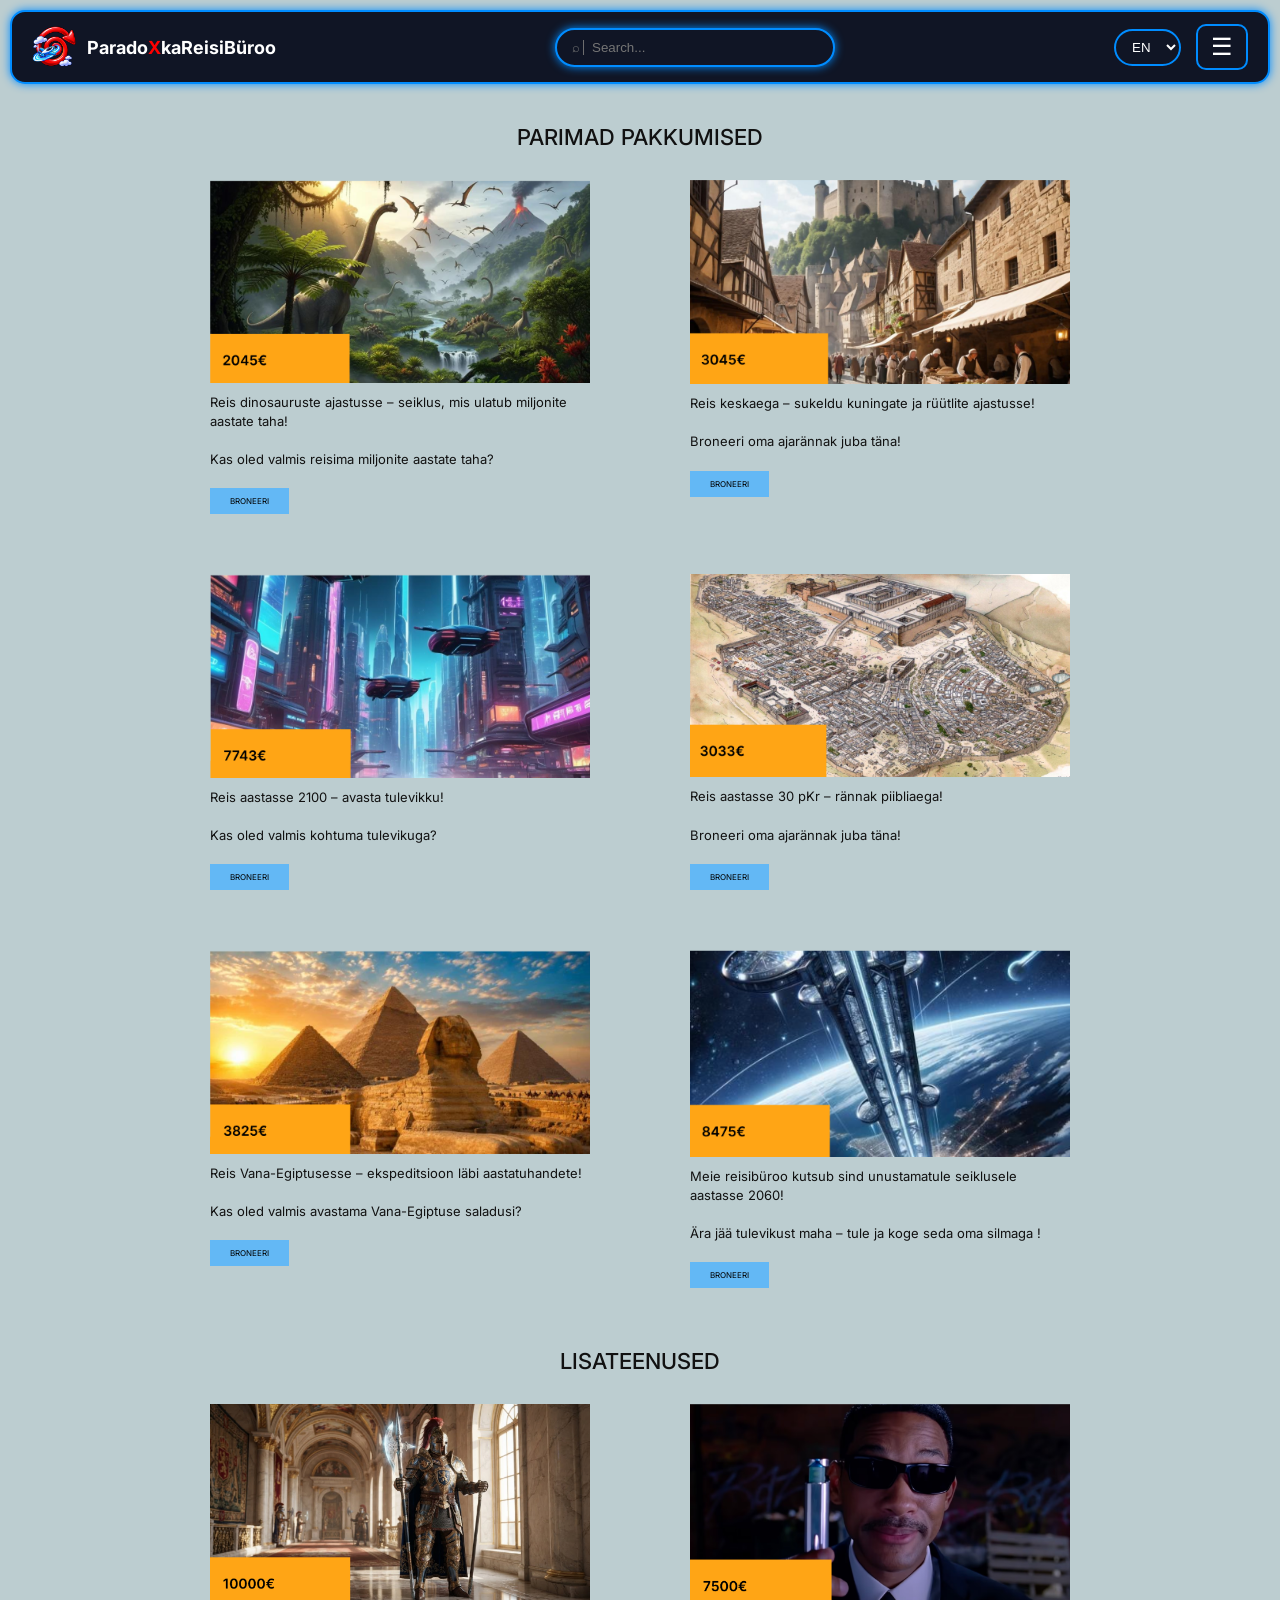
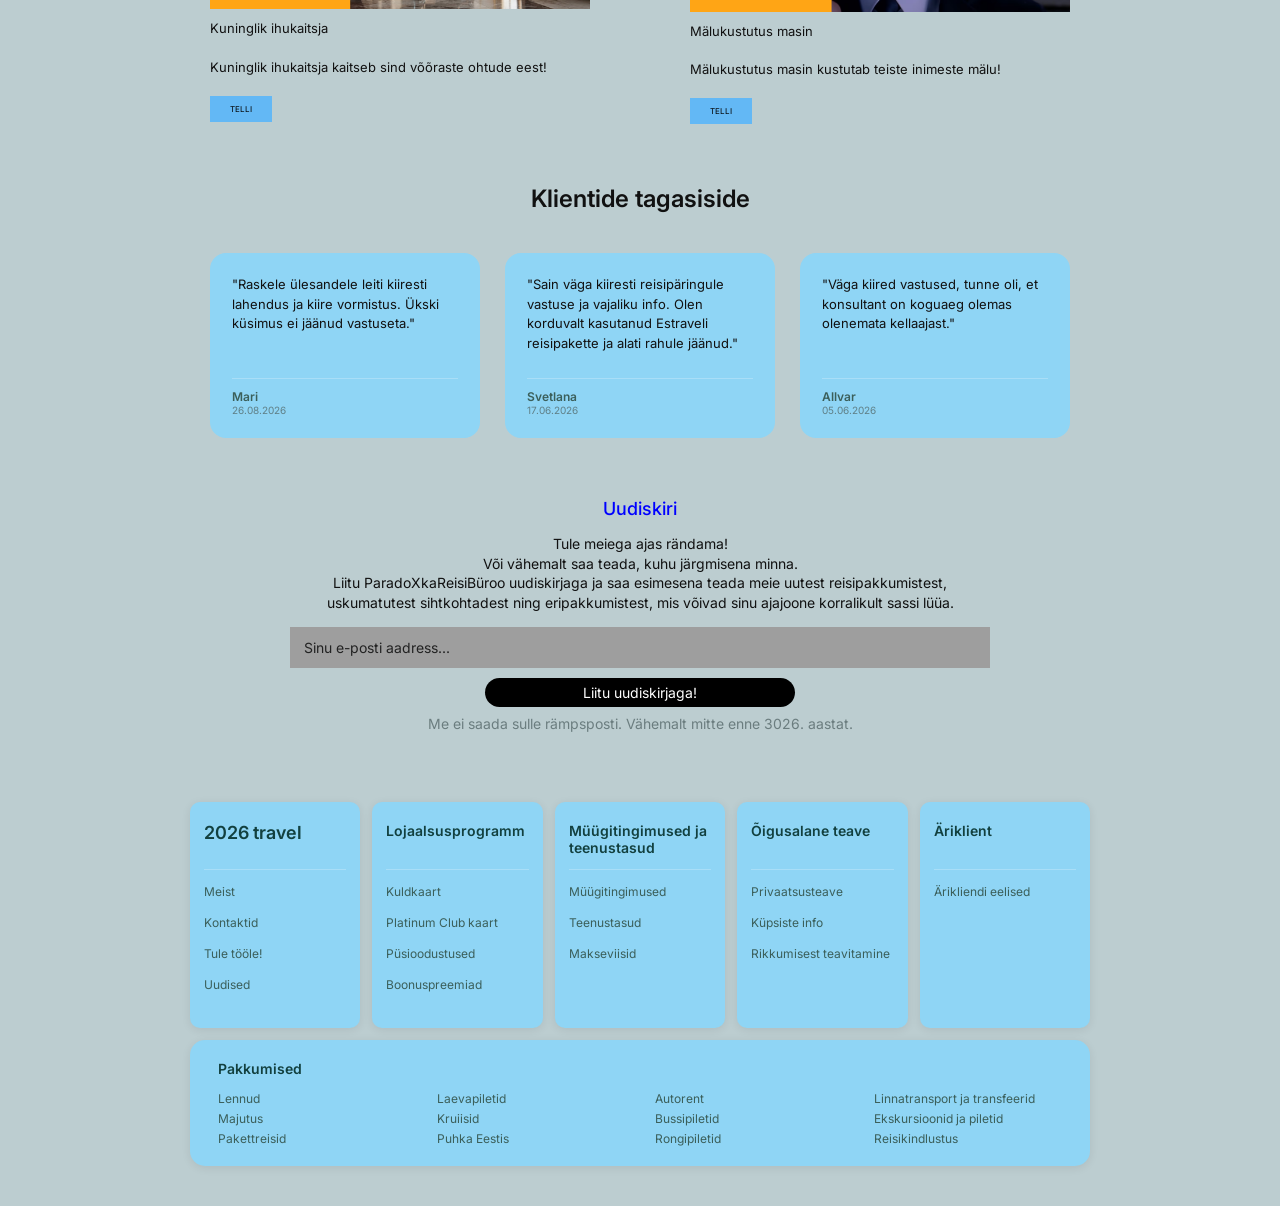
==== front-page.html @ 6d788abe "Name changes" ====
<!DOCTYPE html>
<html lang="et">
<head>
  <meta charset="UTF-8">
  <meta name="viewport" content="width=device-width, initial-scale=1.0">
  <title>ParadoXkaReisiBüroo</title>
  <link rel="preconnect" href="https://fonts.googleapis.com">
  <link href="https://fonts.googleapis.com/css2?family=Inter:wght@400;500;600&display=swap" rel="stylesheet">
  <link rel="stylesheet" href="style.css">
</head>
<body>
  <nav class="navbar">

    <div class="logo">
      <img src="IMG/logo.png" alt="Logo">
      <h3>Parado</h3>
      <h3 class="X">X</h3>
      <h3>kaReisiBüroo</h3>
    </div>

    <div class="search">
      <input type="text" id="search-input" placeholder="⌕│ Search...">
    </div>

    <div class="parem">
      <select class="keelenupp">
        <option value="en">EN</option>
        <option value="et">ET</option>
      </select>

      <button class="menu" id="menu-button">☰</button>
    </div>

    <div class="menu-list" id="menu-list">
      <a href="#pakkumised">Pakkumised</a>
      <a href="#lisateenused">Lisateenused</a>
      <a href="#tagasiside">Tagasiside</a>
      <a href="#uudiskiri">Uudiskiri</a>
    </div>

  </nav>

  <section class="offers" id="pakkumised">
    <h2 class="offers-title">PARIMAD PAKKUMISED</h2>
    <div class="offers-grid" id="offers-grid"></div>
  </section>

  <section class="offers" id="lisateenused">
    <h2 class="offers-title">LISATEENUSED</h2>
    <div class="offers-grid" id="services-grid"></div>
  </section>

  <section class="feedback" id="tagasiside">
    <h2 class="feedback-title">Klientide tagasiside</h2>
    <div class="feedback-grid" id="feedback-grid"></div>
  </section>

  <section class="newsletter" id="uudiskiri">
    <h2 class="newsletter-title">Uudiskiri</h2>
    <p class="newsletter-text">
      Tule meiega ajas rändama!<br>
      Või vähemalt saa teada, kuhu järgmisena minna.<br>
      Liitu ParadoXkaReisiBüroo uudiskirjaga ja saa esimesena teada meie uutest reisipakkumistest, uskumatutest sihtkohtadest ning eripakkumistest, mis võivad sinu ajajoone korralikult sassi lüüa.
    </p>
    <input class="newsletter-input" id="email-input" type="email" placeholder="Sinu e-posti aadress...">
    <button class="newsletter-button" id="newsletter-button">Liitu uudiskirjaga!</button>
    <p class="newsletter-note">Me ei saada sulle rämpsposti. Vähemalt mitte enne 3026. aastat.</p>
  </section>

  <footer class="footer">
    <div class="footer-top">
      <div class="footer-box">
        <h3 class="footer-title footer-title-big">2026 travel</h3>
        <a href="#">Meist</a>
        <a href="#">Kontaktid</a>
        <a href="#">Tule tööle!</a>
        <a href="#">Uudised</a>
      </div>

      <div class="footer-box">
        <h3 class="footer-title">Lojaalsusprogramm</h3>
        <a href="#">Kuldkaart</a>
        <a href="#">Platinum Club kaart</a>
        <a href="#">Püsioodustused</a>
        <a href="#">Boonuspreemiad</a>
      </div>

      <div class="footer-box">
        <h3 class="footer-title">Müügitingimused ja teenustasud</h3>
        <a href="#">Müügitingimused</a>
        <a href="#">Teenustasud</a>
        <a href="#">Makseviisid</a>
      </div>

      <div class="footer-box">
        <h3 class="footer-title">Õigusalane teave</h3>
        <a href="#">Privaatsusteave</a>
        <a href="#">Küpsiste info</a>
        <a href="#">Rikkumisest teavitamine</a>
      </div>

      <div class="footer-box">
        <h3 class="footer-title">Äriklient</h3>
        <a href="#">Ärikliendi eelised</a>
      </div>
    </div>

    <div class="pakkumised">
      <h2>Pakkumised</h2>

      <div class="pakkumised-grid">
        <div class="footer-column">
          <a href="#">Lennud</a>
          <a href="#">Majutus</a>
          <a href="#">Pakettreisid</a>
        </div>

        <div class="footer-column">
          <a href="#">Laevapiletid</a>
          <a href="#">Kruiisid</a>
          <a href="#">Puhka Eestis</a>
        </div>

        <div class="footer-column">
          <a href="#">Autorent</a>
          <a href="#">Bussipiletid</a>
          <a href="#">Rongipiletid</a>
        </div>

        <div class="footer-column">
          <a href="#">Linnatransport ja transfeerid</a>
          <a href="#">Ekskursioonid ja piletid</a>
          <a href="#">Reisikindlustus</a>
        </div>
      </div>
    </div>
  </footer>

  <script src="script.js"></script>
</body>
</html>
---- style.css ----
* {
  box-sizing: border-box;
  margin: 0;
  padding: 0;
}

html {
  scroll-behavior: smooth;
}

body {
  font-family: "Inter", sans-serif;
  background-color: #bccdd0;
  color: #111;
}

.offers {
  max-width: 900px;
  margin: 0 auto;
  padding: 30px 20px 30px;
}

.offers-title {
  text-align: center;
  font-size: 22px;
  font-weight: 500;
  margin-bottom: 30px;
}

.offers-grid {
  display: grid;
  grid-template-columns: repeat(2, 1fr);
  column-gap: 100px;
  row-gap: 60px;
}

.card-image img {
  display: block;
  width: 100%;
  height: auto;
  transition: transform 0.3s ease, box-shadow 0.3s ease;
}

.card-image img:hover {
  transform: scale(1.2);
  box-shadow: 0 8px 20px rgba(0, 0, 0, 0.35);
  position: relative;
  z-index: 5;
}

.card-text {
  font-size: 13px;
  margin-top: 10px;
  line-height: 1.4;
}

.card-text p {
  margin-bottom: 20px;
}

.book-button {
  background-color: #63b8f5;
  border: none;
  padding: 8px 20px;
  font-family: inherit;
  font-size: 8px;
  cursor: pointer;
}

.book-button:hover {
  background-color: #4aa5e8;
}

.feedback {
  max-width: 900px;
  margin: 0 auto;
  padding: 30px 20px;
}

.feedback-title {
  text-align: center;
  font-size: 24px;
  font-weight: 600;
  margin-bottom: 40px;
}

.feedback-grid {
  display: grid;
  grid-template-columns: repeat(3, 1fr);
  gap: 25px;
}

.feedback-card {
  display: flex;
  flex-direction: column;
  background-color: #8fd5f5;
  border: 2px solid transparent;
  border-radius: 16px;
  padding: 20px;
  min-height: 185px;
}

.feedback-card:hover {
  border-color: #ffffff;
}

.feedback-quote {
  font-size: 13px;
  line-height: 1.5;
  margin-bottom: 20px;
}

.feedback-author {
  margin-top: auto;
  padding-top: 10px;
  border-top: 1px solid #a9def7;
}

.feedback-name {
  font-size: 12px;
  font-weight: 600;
  color: #3b5f5a;
}

.feedback-date {
  font-size: 10px;
  color: #5f7f86;
}

.newsletter {
  max-width: 740px;
  margin: 0 auto;
  padding: 30px 20px 50px;
  text-align: center;
}

.newsletter-title {
  color: #0000ff;
  font-size: 18px;
  font-weight: 500;
  margin-bottom: 15px;
}

.newsletter-text {
  font-size: 14px;
  line-height: 1.4;
  margin-bottom: 15px;
}

.newsletter-input {
  display: block;
  width: 100%;
  padding: 12px 14px;
  background-color: #9e9e9e;
  border: none;
  font-family: inherit;
  font-size: 14px;
  color: #111;
  margin-bottom: 10px;
}

.newsletter-input::placeholder {
  color: #222;
}

.newsletter-button {
  background-color: #000;
  color: #fff;
  border: none;
  border-radius: 20px;
  width: 310px;
  max-width: 100%;
  padding: 6px 20px;
  font-family: inherit;
  font-size: 14px;
  cursor: pointer;
}

.newsletter-button:hover {
  background-color: #333;
}

.newsletter-note {
  font-size: 14px;
  color: #6b7d7f;
  margin-top: 8px;
}

@media (max-width: 600px) {
  .offers-grid {
    grid-template-columns: 1fr;
  }

  .feedback-grid {
    grid-template-columns: 1fr;
  }
}


.navbar {
  position: relative;
  margin: 10px;
  display: flex;
  align-items: center;
  justify-content: space-between;
  padding: 12px 20px;
  background: #101525 url('https://www.shutterstock.com/shutterstock/videos/3982593901/thumb/1.jpg?ip=x480') no-repeat center center/cover;
  border: 2px solid #008CFF;
  border-radius: 15px;
  box-shadow: 0 0 10px #008CFF;
  gap: 20px;
}

.logo {
  display: flex;
  align-items: center;
  gap: 10px;
  color: white;
}

.logo img {
  width: 45px;
  height: 45px;
  object-fit: contain;
}

.X {
  color: #FF0000;
  margin: -10px;
}

.logo h3 {
  font-size: 18px;
}

.search input {
  justify-content: center;
  align-items: center;
  width: 280px;
  padding: 10px 15px;
  border: 2px solid #008CFF;
  border-radius: 25px;
  background: #101525;
  color: white;
  outline: none;
  box-shadow: 0 0 10px #008CFF;
}

.parem {
  display: flex;
  align-items: center;
  gap: 15px;
}

.keelenupp {
  padding: 8px 12px;
  background: #101525;
  color: white;
  border: 2px solid #008CFF;
  border-radius: 20px;
  cursor: pointer;
}

.parem select {
  padding: 8px 12px;
  background: #101525;
  color: white;
  border: 2px solid #008CFF;
  border-radius: 20px;
  cursor: pointer;
}

.menu {
  padding: 7px 13px;
  background: #101525;
  color: white;
  font-size: 24px;
  border: 2px solid #008CFF;
  border-radius: 10px;
  cursor: pointer;
}

.menu:hover {
  box-shadow: 0 0 10px #008CFF;
}

.menu-list {
  display: none;
  position: absolute;
  top: 100%;
  right: 0;
  margin-top: 8px;
  flex-direction: column;
  min-width: 180px;
  background: #101525;
  border: 2px solid #008CFF;
  border-radius: 15px;
  box-shadow: 0 0 10px #008CFF;
  overflow: hidden;
  z-index: 10;
}

.menu-list.open {
  display: flex;
}

.menu-list a {
  color: white;
  text-decoration: none;
  padding: 12px 20px;
}

.menu-list a:hover {
  background: #008CFF;
}

@media (max-width: 780px) {
  .navbar {
    flex-wrap: wrap;
  }

  .logo h3 {
    font-size: 14px;
  }

  .search {
    order: 3;
    width: 100%;
  }

  .search input {
    width: 100%;
  }

  .navbar .parem {
    margin-left: auto;
  }
}

.footer {
  max-width: 940px;
  margin: 0 auto;
  padding: 20px 20px 40px;
}

.footer-top {
  display: grid;
  grid-template-columns: repeat(5, 1fr);
  gap: 12px;
  margin-bottom: 12px;
}

.footer-box {
  display: flex;
  flex-direction: column;
  background-color: #8fd5f5;
  border-radius: 10px;
  box-shadow: 0 2px 10px rgba(0, 0, 0, 0.08);
  padding: 20px 14px;
}

.footer-title {
  font-size: 14px;
  font-weight: 600;
  color: #12403f;
  min-height: 48px;
  padding-bottom: 12px;
  margin-bottom: 14px;
  border-bottom: 1px solid #a9def7;
}

.footer-title-big {
  font-size: 18px;
}

.footer-box a,
.footer-column a {
  font-size: 12px;
  color: #3b5f5a;
  text-decoration: none;
}

.footer-box a {
  margin-bottom: 16px;
}

.footer-box a:hover,
.footer-column a:hover {
  color: white;
  text-decoration: underline;
}

.pakkumised {
  background-color: #8fd5f5;
  border-radius: 15px;
  box-shadow: 0 2px 10px rgba(0, 0, 0, 0.08);
  padding: 20px 28px;
}

.pakkumised h2 {
  font-size: 14px;
  font-weight: 600;
  color: #12403f;
  margin-bottom: 14px;
}

.pakkumised-grid {
  display: grid;
  grid-template-columns: repeat(4, 1fr);
  gap: 30px;
}

.footer-column {
  display: flex;
  flex-direction: column;
  gap: 5px;
}

@media (max-width: 780px) {
  .footer-top {
    grid-template-columns: repeat(2, 1fr);
  }

  .pakkumised-grid {
    grid-template-columns: repeat(2, minmax(0, 1fr));
    gap: 20px 16px;
  }

  .footer-column a {
    padding: 4px 0;
    line-height: 1.4;
    overflow-wrap: anywhere;
  }
}

@media (max-width: 480px) {
  .pakkumised-grid {
    grid-template-columns: 1fr;
  }
}
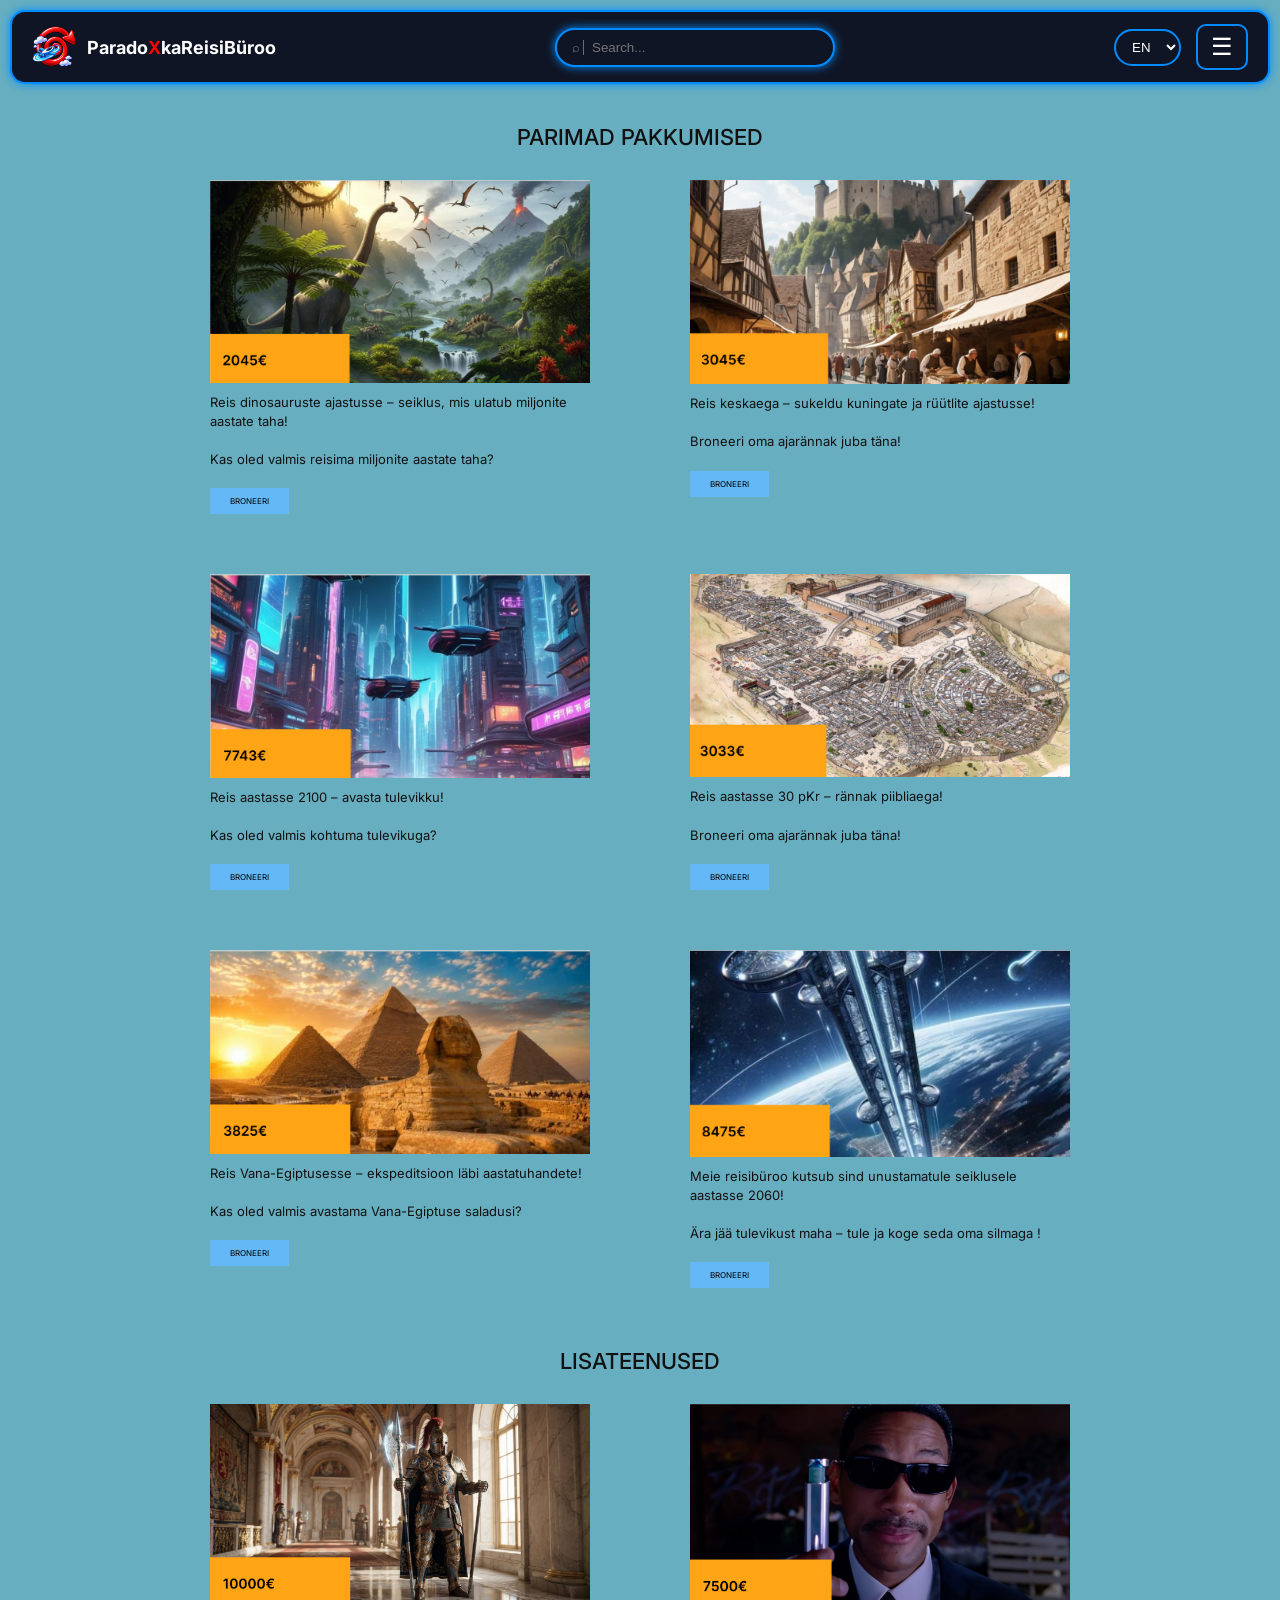
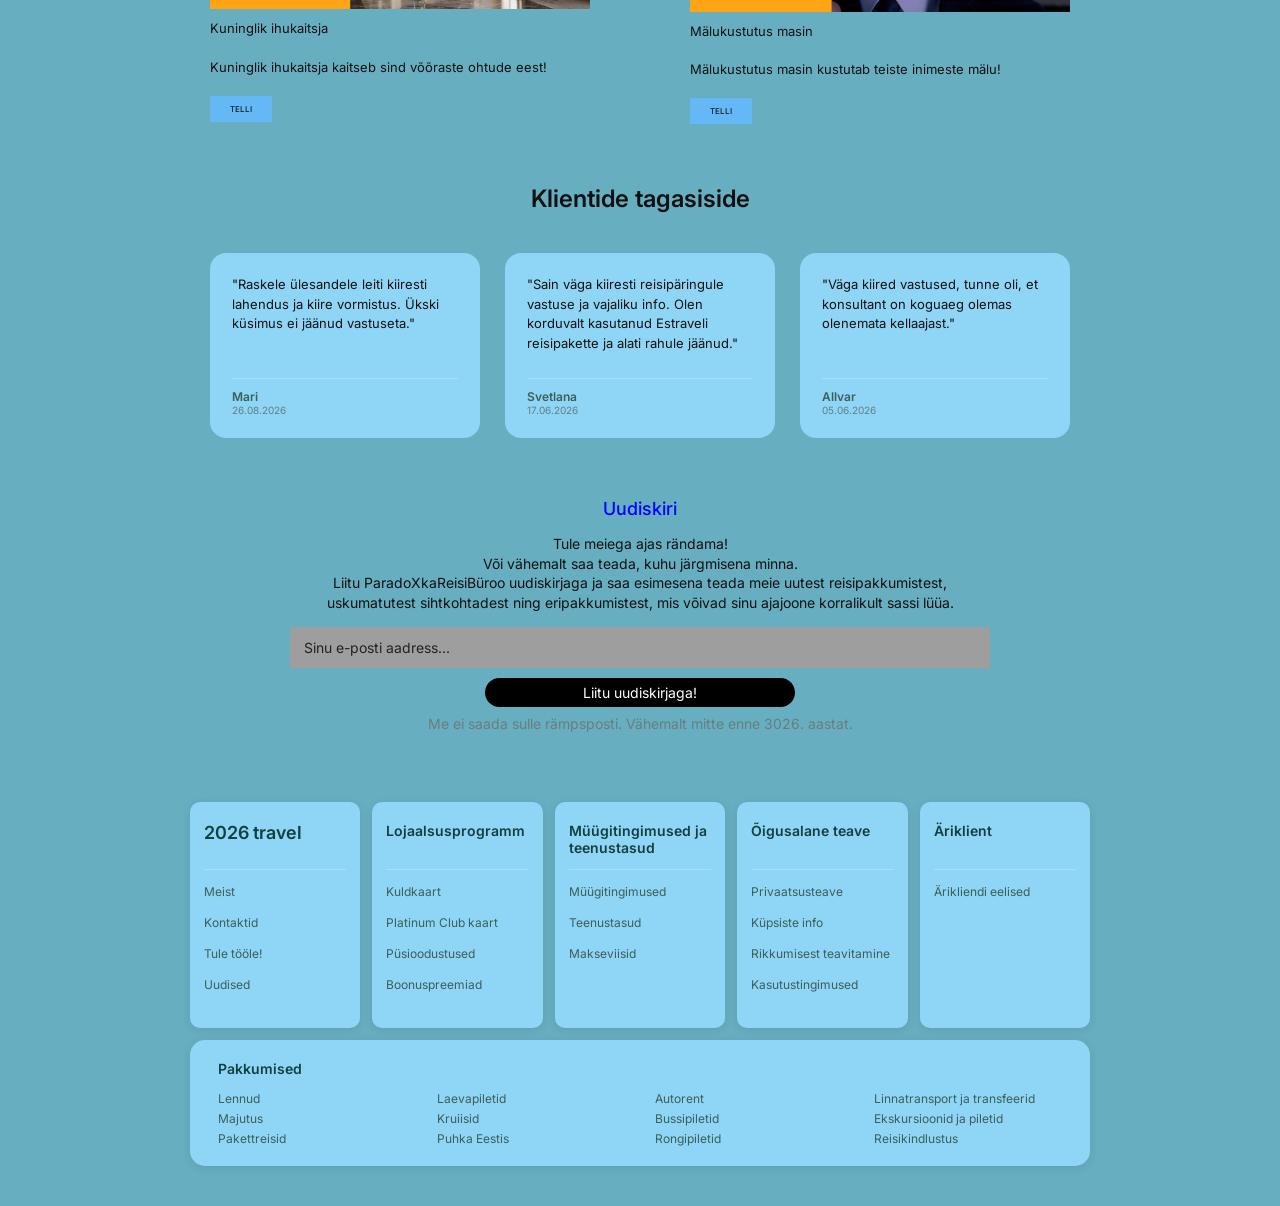
==== commit a4a62848: "Terms and style changes" ====
--- a/front-page.html
+++ b/front-page.html
@@ -36,6 +36,7 @@
       <a href="#lisateenused">Lisateenused</a>
       <a href="#tagasiside">Tagasiside</a>
       <a href="#uudiskiri">Uudiskiri</a>
+      <a href="terms.html">Kasutustingimused</a>
     </div>
 
   </nav>
@@ -97,6 +98,7 @@
         <a href="#">Privaatsusteave</a>
         <a href="#">Küpsiste info</a>
         <a href="#">Rikkumisest teavitamine</a>
+        <a href="terms.html">Kasutustingimused</a>
       </div>
 
       <div class="footer-box">
--- a/style.css
+++ b/style.css
@@ -10,7 +10,7 @@
 
 body {
   font-family: "Inter", sans-serif;
-  background-color: #bccdd0;
+  background-color: #67AEC0;
   color: #111;
 }
 
@@ -42,7 +42,7 @@
 }
 
 .card-image img:hover {
-  transform: scale(1.2);
+  transform: scale(1.1);
   box-shadow: 0 8px 20px rgba(0, 0, 0, 0.35);
   position: relative;
   z-index: 5;
@@ -437,4 +437,167 @@
   .pakkumised-grid {
     grid-template-columns: 1fr;
   }
+}
+
+.terms {
+  max-width: 800px;
+  margin: 0 auto;
+  padding: 40px 20px 60px;
+}
+
+.terms-title {
+  text-align: center;
+  font-size: 22px;
+  font-weight: 500;
+  margin-bottom: 30px;
+}
+
+.terms-box {
+  background-color: #8fd5f5;
+  border-radius: 15px;
+  box-shadow: 0 2px 10px rgba(0, 0, 0, 0.08);
+  padding: 25px 30px;
+  max-height: 500px;
+  overflow-y: auto;
+  font-size: 14px;
+  line-height: 1.6;
+}
+
+.terms-box p {
+  margin-bottom: 12px;
+}
+
+.terms-buttons {
+  display: flex;
+  justify-content: center;
+  gap: 20px;
+  margin-top: 25px;
+}
+
+.accept-button,
+.decline-button {
+  padding: 14px 24px;
+  border-radius: 22px;
+  font-family: inherit;
+  font-size: 14px;
+  line-height: 1.4;
+  text-align: center;
+  text-wrap: balance;
+  cursor: pointer;
+  transition: transform 0.2s ease, background-color 0.2s ease;
+}
+
+.accept-button {
+  flex: 2;
+  max-width: 460px;
+}
+
+.decline-button {
+  flex: 1;
+  max-width: 180px;
+}
+
+.accept-button:hover,
+.decline-button:hover {
+  transform: translateY(-2px);
+}
+
+.accept-button {
+  background-color: #000;
+  color: #fff;
+  border: 2px solid #000;
+}
+
+.accept-button:hover {
+  background-color: #333;
+}
+
+.decline-button {
+  background-color: transparent;
+  color: #000;
+  border: 2px solid #000;
+}
+
+.decline-button:hover {
+  background-color: rgba(0, 0, 0, 0.1);
+}
+
+.terms-message {
+  text-align: center;
+  font-size: 14px;
+  margin-top: 20px;
+  min-height: 20px;
+}
+
+.back-link {
+  display: block;
+  text-align: center;
+  font-size: 13px;
+  color: #111;
+  margin-top: 20px;
+}
+
+.back-link:hover {
+  text-decoration: none;
+}
+
+.terms-box h3 {
+  font-size: 16px;
+  font-weight: 600;
+  margin: 30px 0 12px;
+  padding-bottom: 6px;
+  border-bottom: 1px solid #a9def7;
+}
+
+.terms-box h3.terms-doc-title {
+  font-size: 20px;
+  margin-top: 0;
+  border-bottom: none;
+  padding-bottom: 0;
+}
+
+.terms-box h4 {
+  font-size: 14px;
+  font-weight: 600;
+  margin: 18px 0 4px;
+}
+
+.terms-box ul {
+  margin: 0 0 14px 24px;
+}
+
+.terms-box li {
+  margin-bottom: 6px;
+}
+
+.clause-number {
+  font-weight: 600;
+  margin-right: 4px;
+}
+
+.terms-subtitle {
+  font-weight: 600;
+}
+
+.terms-meta {
+  font-size: 12px;
+  color: #3b5f5a;
+}
+
+.terms-welcome {
+  font-weight: 600;
+}
+
+@media (max-width: 600px) {
+  .terms-buttons {
+    flex-direction: column;
+    align-items: center;
+  }
+
+  .accept-button,
+  .decline-button {
+    width: 100%;
+    max-width: 100%;
+    flex: none;
+  }
 }
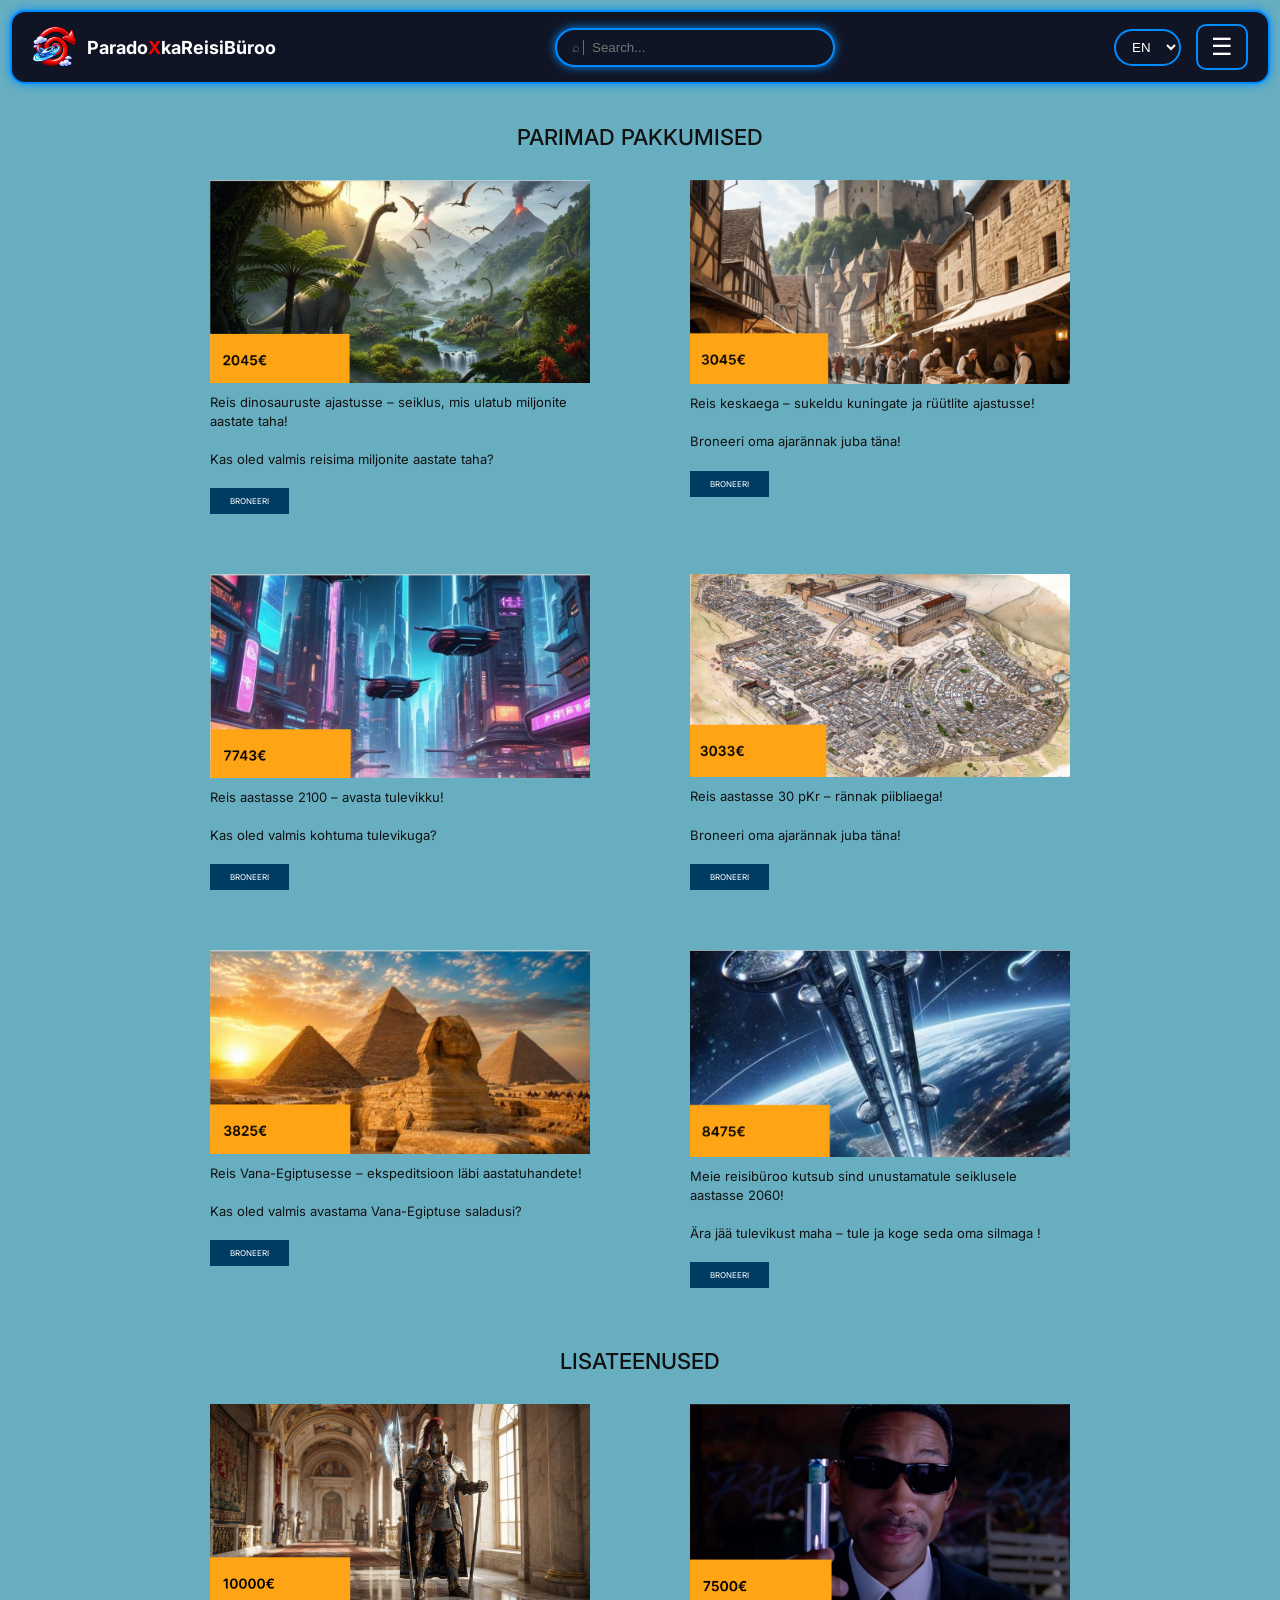
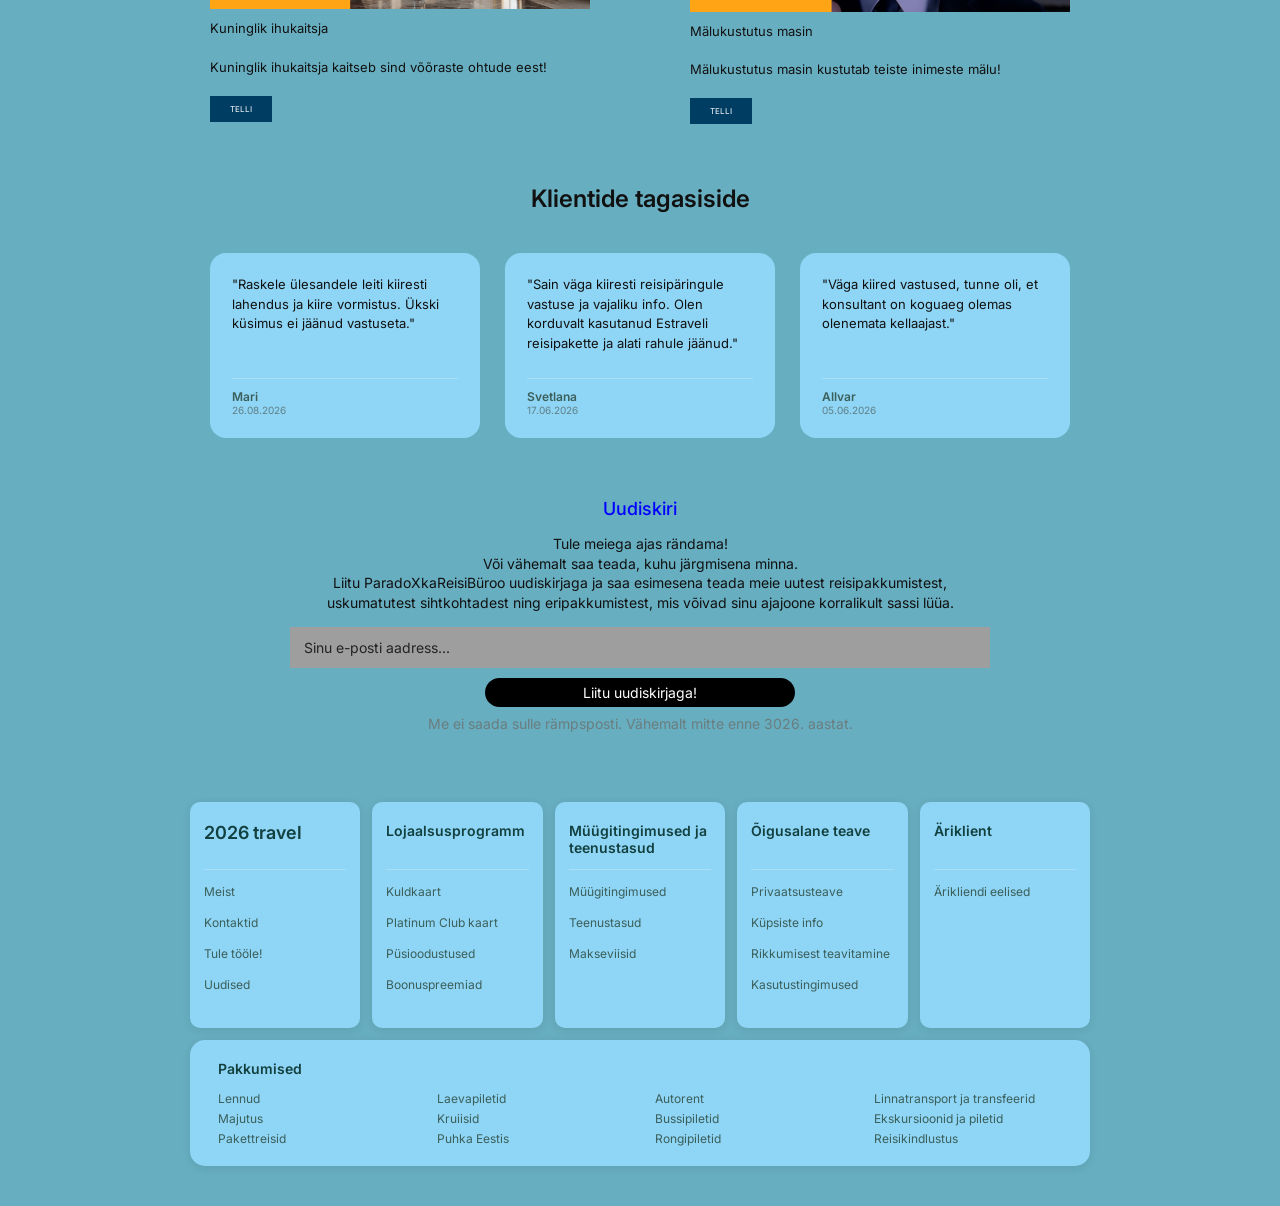
==== commit efa11a91: "pop up for "Telli" feature" ====
--- a/front-page.html
+++ b/front-page.html
@@ -138,6 +138,40 @@
     </div>
   </footer>
 
+  <div class="popup" id="popup">
+    <div class="popup-box">
+      <button class="popup-close" id="popup-close">×</button>
+
+      <h2 class="popup-title">Lisateenus on <span class="popup-green">lisatud</span> Sinu reispaketti!</h2>
+
+      <div class="popup-contacts">
+        <div class="popup-contact">
+          <img src="IMG/phone.png" alt="Telefon">
+          <div>
+            <p>Helista meile</p>
+            <p><a href="tel:+3724206969">+372 420 6969</a></p>
+          </div>
+        </div>
+
+        <div class="popup-contact">
+          <img src="IMG/chat.png" alt="Vestlus">
+          <div>
+            <p>Suhtle meiega</p>
+            <p>Online chat</p>
+          </div>
+        </div>
+
+        <div class="popup-contact">
+          <img src="IMG/mail.png" alt="E-kiri">
+          <div>
+            <p>Saada e-kiri</p>
+            <p><a href="mailto:oops@paradoxkareisiburoo.ee">oops@paradoxkareisiburoo.ee</a></p>
+          </div>
+        </div>
+      </div>
+    </div>
+  </div>
+
   <script src="script.js"></script>
 </body>
 </html>
--- a/style.css
+++ b/style.css
@@ -59,7 +59,8 @@
 }
 
 .book-button {
-  background-color: #63b8f5;
+  background-color: #003D63;
+  color: #ffffff;
   border: none;
   padding: 8px 20px;
   font-family: inherit;
@@ -68,7 +69,7 @@
 }
 
 .book-button:hover {
-  background-color: #4aa5e8;
+  background-color: #0a5a8c;
 }
 
 .feedback {
@@ -600,4 +601,106 @@
     max-width: 100%;
     flex: none;
   }
+}
+
+.popup {
+  display: none;
+  position: fixed;
+  top: 0;
+  left: 0;
+  width: 100%;
+  height: 100%;
+  background-color: rgba(0, 0, 0, 0.5);
+  align-items: center;
+  justify-content: center;
+  padding: 20px;
+  z-index: 100;
+}
+
+.popup.open {
+  display: flex;
+}
+
+.popup-box {
+  position: relative;
+  width: 100%;
+  max-width: 800px;
+  background-color: #67AEC0;
+  border-radius: 15px;
+  box-shadow: 0 10px 40px rgba(0, 0, 0, 0.4);
+  padding: 60px 40px 50px;
+  text-align: center;
+}
+
+.popup-close {
+  position: absolute;
+  top: 12px;
+  right: 16px;
+  background: none;
+  border: none;
+  font-size: 28px;
+  line-height: 1;
+  cursor: pointer;
+  color: #111;
+}
+
+.popup-close:hover {
+  color: #003D63;
+}
+
+.popup-title {
+  font-size: 26px;
+  font-weight: 400;
+  margin-bottom: 60px;
+}
+
+.popup-green {
+  color: #1e7a14;
+}
+
+.popup-contacts {
+  display: flex;
+  justify-content: center;
+  flex-wrap: wrap;
+  gap: 30px 40px;
+}
+
+.popup-contact {
+  display: flex;
+  align-items: center;
+  gap: 12px;
+  text-align: left;
+}
+
+.popup-contact img {
+  width: 50px;
+  height: 50px;
+  object-fit: contain;
+  mix-blend-mode: multiply;
+}
+
+.popup-contact p {
+  font-size: 13px;
+  line-height: 2;
+}
+
+.popup-contact a {
+  color: #111;
+  text-decoration: none;
+}
+
+.popup-contact a:hover {
+  text-decoration: underline;
+}
+
+@media (max-width: 600px) {
+  .popup-title {
+    font-size: 20px;
+    margin-bottom: 40px;
+  }
+
+  .popup-contacts {
+    flex-direction: column;
+    align-items: center;
+  }
 }
